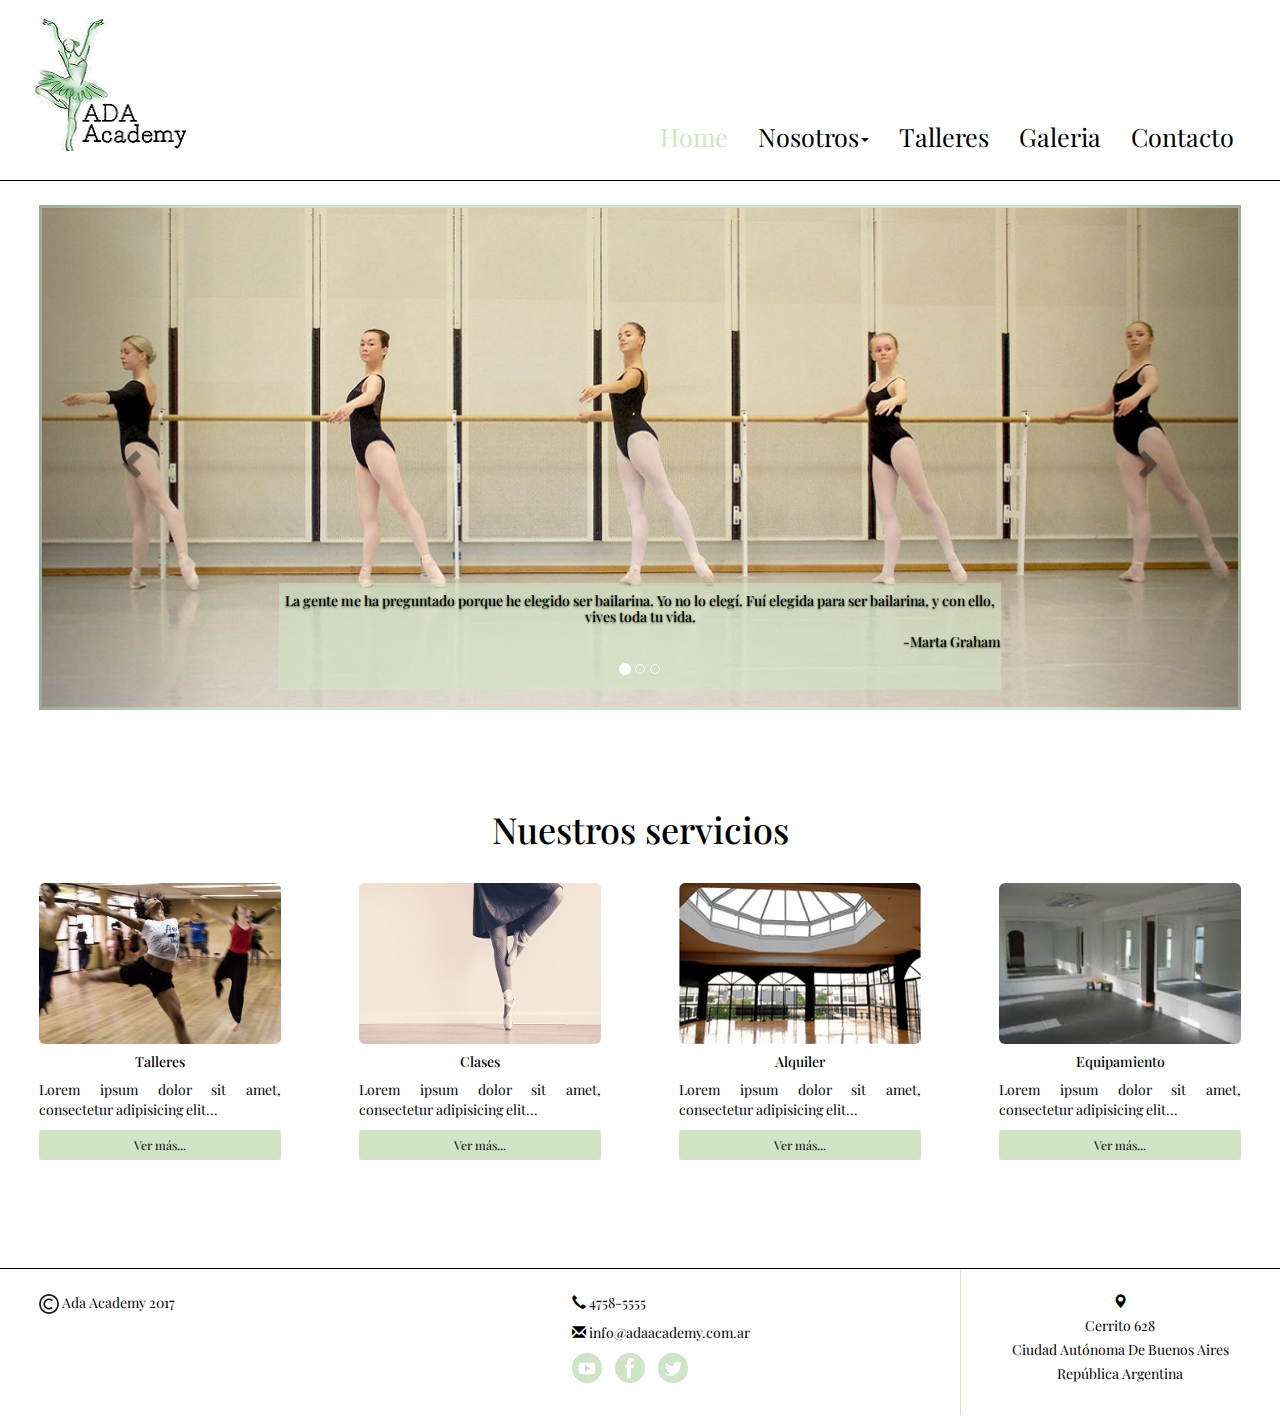
==== index.html @ 0f06bae1 "HTML5, CSS3, BOOTSTRAP e IMG: HOME - Codeo la página del sitio." ====
<!DOCTYPE html>
<html lang="en">
<head>
	<meta charset="UTF-8">
	<meta name="viewport" content="width=device-width, user-scalable=no, initial-scale=1.0, maximum-scale=1.0, minimum-scale=1.0">
	<title>Home</title>
	<link href="https://fonts.googleapis.com/css?family=Lora|Playfair+Display" rel="stylesheet">
	<link rel="stylesheet" type="text/css" href="bootstrap-3.3.7/css/bootstrap.min.css">
	<link rel="stylesheet" type="text/css" href="css/home.css">
	<link rel="stylesheet" type="text/css" href="css/headerFooter.css">
	

	<script src="https://ajax.googleapis.com/ajax/libs/jquery/3.2.1/jquery.min.js"></script>
	<script src="https://maxcdn.bootstrapcdn.com/bootstrap/3.3.7/js/bootstrap.min.js"></script>
</head>
<body>
	<div class="container-fluid">
		<header class="row">
		    <nav class="col-lg-12 col-md-12 col-sm-12 col-xs-12 navbar">
				<div class="navbar-header">
					<img class="pull-left img-responsive hidden-lg hidden-md" src="img/130x130-navBrandAda.jpg" alt="">
					<img class="pull-left img-responsive hidden-sm hidden-xs" src="img/170x150-navBrandAda.jpg" alt="">
			        <button type="button" class="navbar-toggle btn btn-lg pull-right" data-toggle="collapse" data-target="#myFirstNavbar" >
        			<span class="glyphicon glyphicon-menu-hamburger" aria-hidden="true"></span>
					</button>        
				</div>        
		        <div class="collapse navbar-collapse" id="myFirstNavbar">
				    <ul class="nav navbar-nav pull-right hidden-xs ulLg">
				        <li class="active"><a href="#">Home</a></li>
				        <li class="dropdown">
							<a class="dropdown-toggle" data-toggle="dropdown" href="html/Nosotros.html">Nosotros<span class="caret"></span></a>
							<ul class="dropdown-menu" id="ulXs">
								<li class="well-sm"><a href="html/Nosotros.html">Nuestra Historia</a></li>
								<li class="well-sm"><a href="html/Nosotros.html#Nuestras Instalaciones">Nuestras Instalaciones</a></li>
								<li class="well-sm"><a href="html/Nosotros.html#Nuestros Servicios">Nuestros Servicios</a></li>
								<li class="well-sm"><a href="html/Nosotros.html#Nuestros Docentes">Nuestros Docentes</a></li>
							</ul>
						</li>
				        <li><a href="html/talleres.html">Talleres</a></li>
				        <li><a href="html/galeria.html">Galeria</a></li>
				        <li><a href="html/contact.html">Contacto</a></li>
				    </ul>
				    <ul class="nav navbar-nav hidden-lg hidden-md hidden-sm" id="ulXs"> 
				        <li class="active"><a href="#">Home</a></li>
				        <li class="dropdown">
							<a class="dropdown-toggle" data-toggle="dropdown" href="html/Nosotros.html">Nosotros<span class="caret"></span></a>
							<ul class="dropdown-menu">
								<li><a href="html/Nosotros.html">Nuestra Historia</a></li>
								<li><a href="html/Nosotros.html#Nuestras Instalaciones">Nuestras Instalaciones</a></li>
								<li><a href="html/Nosotros.html#Nuestros Servicios">Nuestros Servicios</a></li>
								<li><a href="html/Nosotros.html#Nuestros Docentes">Nuestros Docentes</a></li>
							</ul>
						</li>
				        <li><a href="html/talleres.html">Talleres</a></li>
				        <li><a href="html/galeria.html">Galeria</a></li>
				        <li><a href="html/contact.html">Contacto</a></li>
				    </ul>
			    </div>
		    </nav>	  
		</header>
		
		<main class="row">
            <div class="col-lg-12 col-md-12 col-sm-12 col-xs-12">
	        	<section class="row well-lg">
	        		<!--div class="col-lg-1"></div-->
	        		<div class="col-lg-12">  
						<div id="myCarousel" class="carousel slide" data-ride="carousel">
						    <!-- Indicators -->
						    <ol class="carousel-indicators">
						      	<li data-target="#myCarousel" data-slide-to="0" class="active"></li>
						      	<li data-target="#myCarousel" data-slide-to="1"></li>
						      	<li data-target="#myCarousel" data-slide-to="2"></li>
						    </ol>
	
					    <!-- Wrapper for slides -->
						    <div class="carousel-inner">
                                <div class="item active">
						        	<img src="img/1200x500-homeStudio01.jpg" alt="Studio 01"">
						        	<div class="carousel-caption textSlider">
							            <h5>La gente me ha preguntado porque he elegido ser bailarina. Yo no lo elegí. Fuí elegida para ser  bailarina, y con ello, vives toda tu vida.<h5>
						                <h5 class="text-right">-Marta Graham</h5>
							        </div>
						      	</div>

		                        <div class="item">
						        	<img src="img/1200x500-homeStudio02.jpg" alt="Studio 02">
						        	<div class="carousel-caption textSlider">
							            <h4>Salón Amarrillo<h4>
						                <h5>Piso sólido de madera</h5>
							        </div>
						       	</div>
		
						      	<div class="item">
						        	<img src="img/1200x500-homeStudio03.jpg" alt="Studio 03"">
						        	<div class="carousel-caption textSlider">
							            <h4>Salón Azul<h4>
						                <h5>Piso sólido de porcelanato</h5>
							        </div>
						      	</div>
						    </div>
	
					    <!-- Left and right controls -->
						    <a class="left carousel-control" href="#myCarousel" data-slide="prev">
						      	<span class="glyphicon glyphicon-chevron-left"></span>
						      	<span class="sr-only">Previous</span>
						    </a>
						    <a class="right carousel-control" href="#myCarousel" data-slide="next">
						      	<span class="glyphicon glyphicon-chevron-right"></span>
						      	<span class="sr-only">Next</span>
						    </a>
					  	</div> 
	        		</div>				  
	        	    <!--div class="col-lg-1"></div-->
	        	</section>    
	        	
	        	<section class="row">
	        		<div class="col-lg-12 col-md-12 col-sm-12 col-xs-12">
	        			<h1 class="text-center">Nuestros servicios</h1>
	        		</div>
	        		<article class="col-lg-3 col-md-3 col-sm-6 col-xs-6">
	                	<div class="well-lg">
		                	<img class="img-responsive img-rounded" src="img/300x200-homeContemporaryDance.jpg" alt="Contemporary Dance">
		        	        <div class="caption text-justify">
		        				<h5 class="text-center">Talleres</h5>
		        				<p class="hidden-sm hidden-xs">Lorem ipsum dolor sit amet, consectetur adipisicing elit...</p>
		        				<a class="btn btn-block btn-sm" role="button" href="html/about.html"> Ver más...</a>
		        			</div>
	        			</div> 	
	        		</article>

	        		<article class="col-lg-3 col-md-3 col-sm-6 col-xs-6">
	                	<div class="well-lg">
		                	<img class="img-responsive img-rounded" src="img/300x200-homeClass.jpg" alt="Class">
		        	        <div class="caption text-justify">
		        				<h5 class="text-center">Clases</h5>
		        				<p class="hidden-sm hidden-xs">Lorem ipsum dolor sit amet, consectetur adipisicing elit...</p>
		        				<a class="btn btn-block btn-sm" role="button" href="html/about.html"> Ver más...</a>
		        			</div> 	
	        			</div>
	        		</article>

	        		<article class="col-lg-3 col-md-3 col-sm-6 col-xs-6">
	                	<div class="well-lg">
		                	<img class="img-responsive img-rounded" src="img/300x200-homeStudioRental.jpg" alt="Studio Rental">	    
		                	<div class="caption text-justify">
		        				<h5 class="text-center">Alquiler</h5>
		        				<p class="hidden-sm hidden-xs">Lorem ipsum dolor sit amet, consectetur adipisicing elit...</p>
		        				<a class="btn btn-block btn-sm" role="button" href="html/about.html"> Ver más...</a>
		        			</div>
	        			</div> 	
	        		</article>

	        		<article class="col-lg-3 col-md-3 col-sm-6 col-xs-6">
	                	<div class="well-lg">
		                	<img class="img-responsive img-rounded" src="img/300x200-homeEquipment.jpg" alt="Home Equipment">	    
		                	<div class="caption text-justify">
		        				<h5 class="text-center">Equipamiento</h5>
		        				<p class="hidden-sm hidden-xs">Lorem ipsum dolor sit amet, consectetur adipisicing elit...</p>
		        				<a class="btn btn-block btn-sm" role="button" href="html/about.html"> Ver más...</a>
		        			</div>
	        			</div> 	
	        		</article>
	        	</section>
	        </div>
		</main>
		
		<footer class="row">
		    <div class="col-lg-5 col-md-5 col-sm-5 hidden-xs copyRight">	
                <div class="well-lg">
                <p><img src="img/20x20-copyRight.jpg" alt="">  Ada Academy 2017</p>
                </div>
			</div>

			<div class="col-lg-4 col-md-4 col-sm-4 col-xs-7 net">
				<ul class="well-lg">
					<li><p><span class="glyphicon glyphicon-earphone"></span>  4758-5555</p></li>
					<li><p><span class="glyphicon glyphicon-envelope"></span>  info@adaacademy.com.ar</p></li>
					<li>
						<ul class="list-inline">
							<li><a href="#"><img src="img/30x30-brandYoutube.jpg" alt=""></a></li>
							<li><a href="#"><img src="img/30x30-brandFacebook.jpg" alt=""></a></li>
							<li><a href="#"><img src="img/30x30-brandTwitter.jpg" alt=""></a></li>
						</ul>
					</li>
				</ul>					
			</div>

			<div class="col-lg-3 col-md-3 col-sm-3 col-xs-5  map">
			    <div class="caption text-center well-lg">
					<p><span class="glyphicon glyphicon-map-marker"></span></p>
					<p>Cerrito 628</p>
					<p>Ciudad Autónoma De Buenos Aires</p>
	                <p>República Argentina</p>
				</div>
			</div>
        </footer>
	</div>
</body>
<!-- **************************** Version 0.0 **************************************** -->
</html
---- css/home.css ----
/**********************PRINCIPAL*****************************/
main section{
	margin-bottom: 4em;
}

main section>div img{
	background: #D0E5C6;
	padding: 0.2em;
}

main article>div>div>a{
	background-color: #D0E5C6;
	color: #000000;	
}

main .textSlider{
    background: rgba(208, 229, 198, 0.5);
    padding-top: 0em;
    color: #000000;
}
/*******************FIN PRINCIPAL***************************/
---- css/headerFooter.css ----
/*{
	border: 1px solid black;
}*/
*{
	font-family: 'Playfair Display', sans-serif;
    color: #000000;	
}

body{
	background:#FFFFFF;
}


/*******************HEADER***************************/
header{
    border-bottom: 0.1em solid #000000;
}

header a{
	color: #000000;
}

header .active a{
	color: #D0E5C6 !important;
}

header .nav>li>a:hover{
	background-color: #D0E5C6;
	color: #FFFFFF;
}

header nav>div>ul.ulLg>li>a{
	font-size: 1.8em;
	margin-top: 4.4em;
	border-bottom: 0em;
	padding-bottom: 0.5em;
}

header #ulXs li{
	border-bottom: 0.1em solid #D0E5C6;
}


/*******************FOOTER***************************/
footer{
    margin-top: 2em;
	border-top: 0.1em solid #000000;
}

footer li, footer .net a{
    list-style: none;
    color: #000000;	
   /* font-size: 1.1em;*/
    /*line-height: 1.3em;*/
}

footer .map{
	border-left: 0.1em solid #D0E5C6;
	/*font-size: 1.1em;*/
    line-height: 1em;
}

footer .copyRight{
	/*font-size: 1.1em;*/
}

/*************************************** Version 0.0 ******************************************/
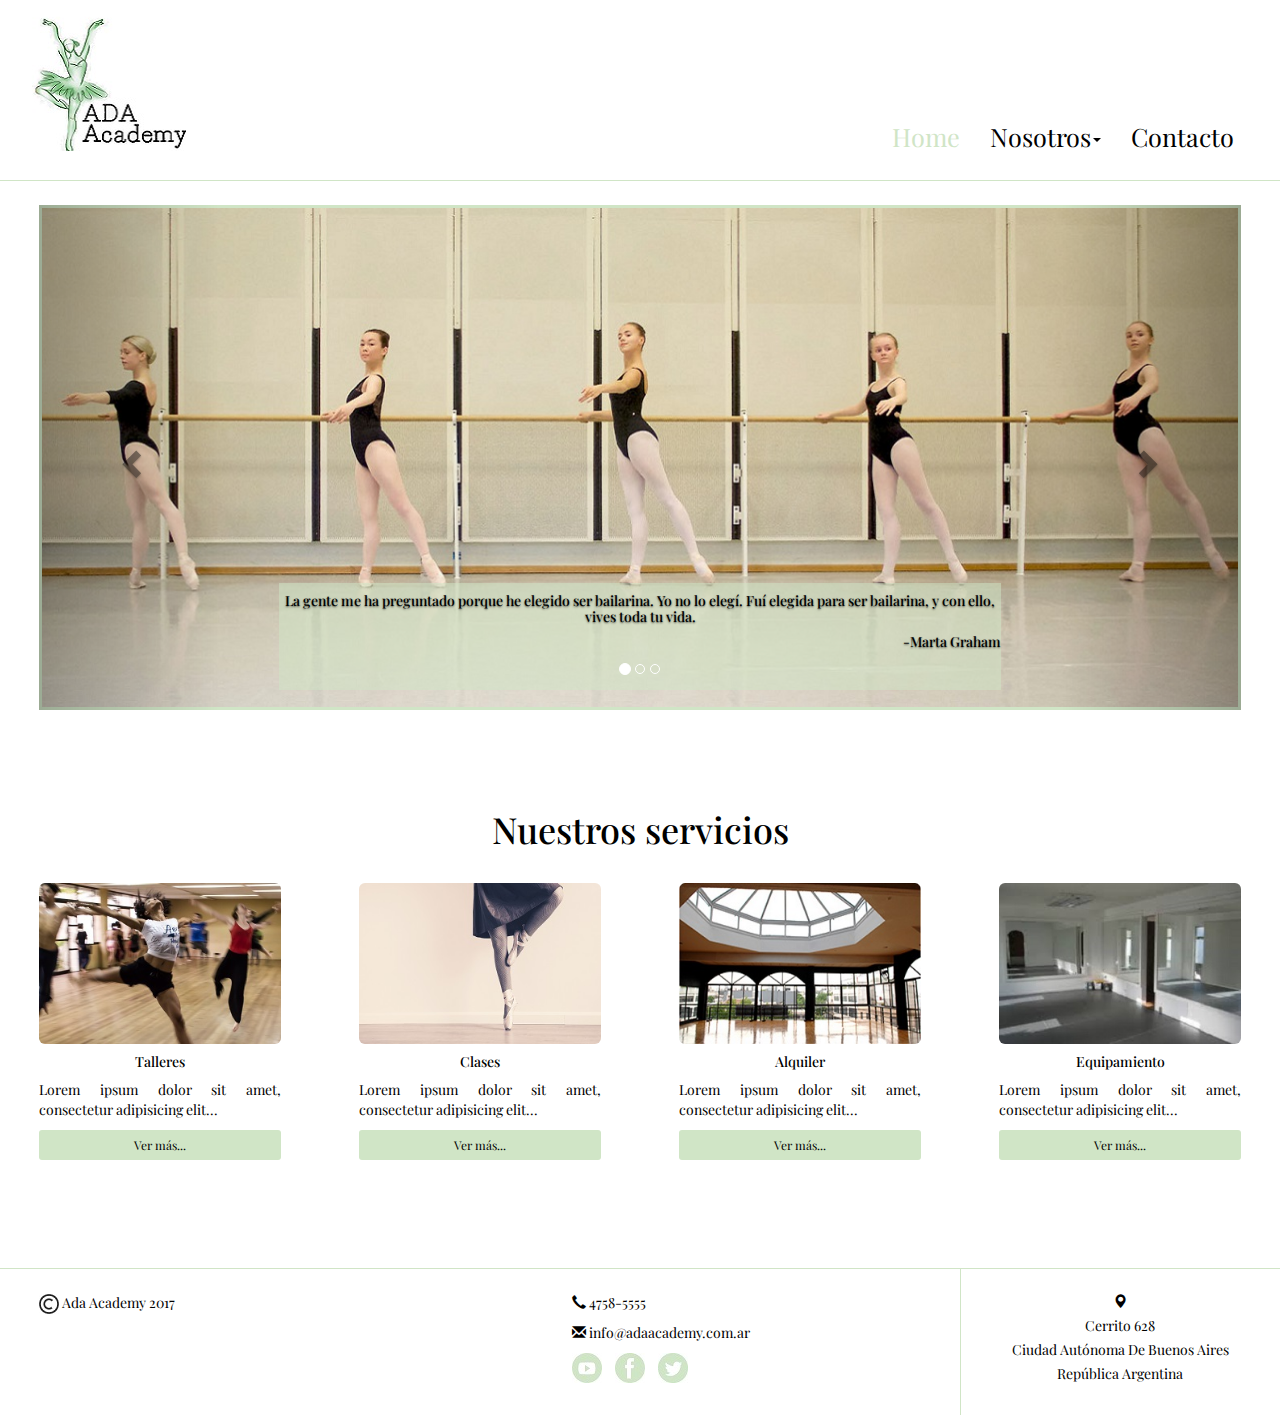
==== commit de29485a: "Reduzco la cantidad de item del menú, modifico el css de contacto y agrego la validación de los dato" ====
--- a/index.html
+++ b/index.html
@@ -36,8 +36,8 @@
 								<li class="well-sm"><a href="html/Nosotros.html#Nuestros Docentes">Nuestros Docentes</a></li>
 							</ul>
 						</li>
-				        <li><a href="html/talleres.html">Talleres</a></li>
-				        <li><a href="html/galeria.html">Galeria</a></li>
+				        <!--li><a href="html/talleres.html">Talleres</a></li>
+				        <li><a href="html/galeria.html">Galeria</a></li-->
 				        <li><a href="html/contact.html">Contacto</a></li>
 				    </ul>
 				    <ul class="nav navbar-nav hidden-lg hidden-md hidden-sm" id="ulXs"> 
@@ -51,8 +51,8 @@
 								<li><a href="html/Nosotros.html#Nuestros Docentes">Nuestros Docentes</a></li>
 							</ul>
 						</li>
-				        <li><a href="html/talleres.html">Talleres</a></li>
-				        <li><a href="html/galeria.html">Galeria</a></li>
+				        <!--li><a href="html/talleres.html">Talleres</a></li>
+				        <li><a href="html/galeria.html">Galeria</a></li-->
 				        <li><a href="html/contact.html">Contacto</a></li>
 				    </ul>
 			    </div>
--- a/css/headerFooter.css
+++ b/css/headerFooter.css
@@ -13,7 +13,7 @@
 
 /*******************HEADER***************************/
 header{
-    border-bottom: 0.1em solid #000000;
+    border-bottom: 0.1em solid #D0E5C6;
 }
 
 header a{
@@ -44,7 +44,7 @@
 /*******************FOOTER***************************/
 footer{
     margin-top: 2em;
-	border-top: 0.1em solid #000000;
+	border-top: 0.1em solid #D0E5C6;
 }
 
 footer li, footer .net a{
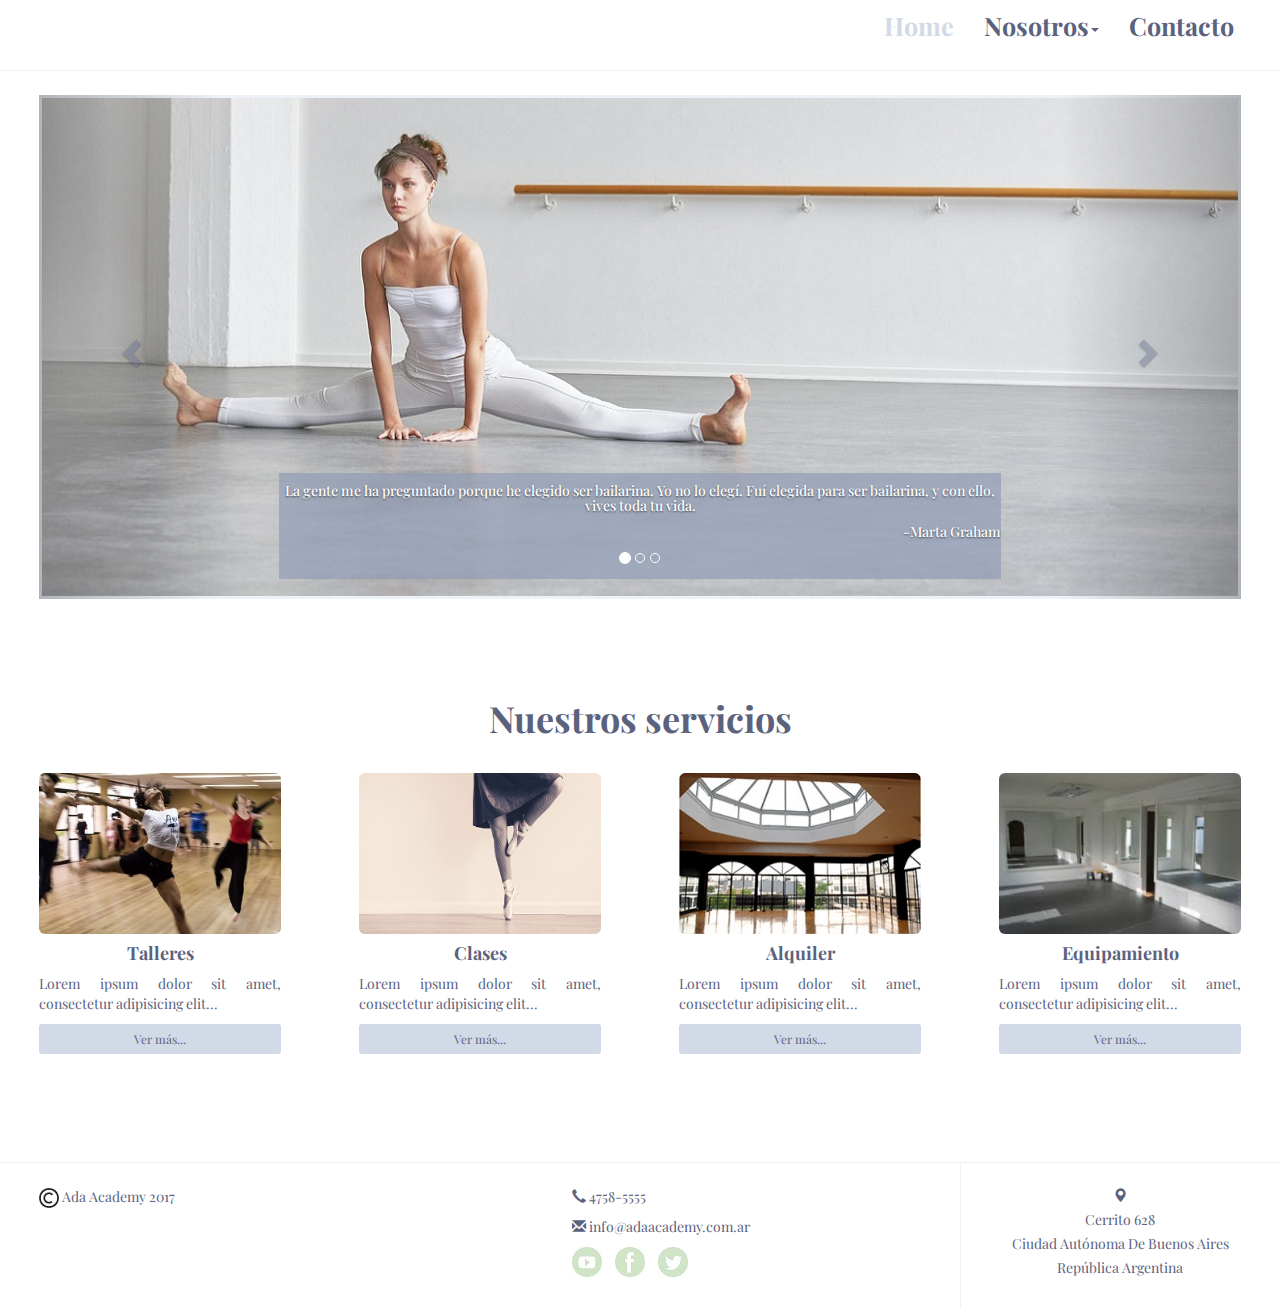
==== commit 1570d088: "Agrego la página 'aboutUs.html', imagenes y cambio la paleta de colores del index.html y contact.htm" ====
--- a/index.html
+++ b/index.html
@@ -4,22 +4,23 @@
 	<meta charset="UTF-8">
 	<meta name="viewport" content="width=device-width, user-scalable=no, initial-scale=1.0, maximum-scale=1.0, minimum-scale=1.0">
 	<title>Home</title>
+
 	<link href="https://fonts.googleapis.com/css?family=Lora|Playfair+Display" rel="stylesheet">
 	<link rel="stylesheet" type="text/css" href="bootstrap-3.3.7/css/bootstrap.min.css">
 	<link rel="stylesheet" type="text/css" href="css/home.css">
 	<link rel="stylesheet" type="text/css" href="css/headerFooter.css">
 	
 
-	<script src="https://ajax.googleapis.com/ajax/libs/jquery/3.2.1/jquery.min.js"></script>
-	<script src="https://maxcdn.bootstrapcdn.com/bootstrap/3.3.7/js/bootstrap.min.js"></script>
+	<script type="text/javascript" src="js/jquery-3.2.1.min.js"></script>
+    <script type="text/javascript" src="bootstrap-3.3.7/js/bootstrap.min.js"></script>
 </head>
 <body>
 	<div class="container-fluid">
 		<header class="row">
 		    <nav class="col-lg-12 col-md-12 col-sm-12 col-xs-12 navbar">
 				<div class="navbar-header">
-					<img class="pull-left img-responsive hidden-lg hidden-md" src="img/130x130-navBrandAda.jpg" alt="">
-					<img class="pull-left img-responsive hidden-sm hidden-xs" src="img/170x150-navBrandAda.jpg" alt="">
+					<!--img class="pull-left img-responsive hidden-lg hidden-md" src="img/130x130-navBrandAda.jpg" alt="">
+					<img class="pull-left img-responsive hidden-sm hidden-xs" src="img/170x150-navBrandAda.jpg" alt=""-->
 			        <button type="button" class="navbar-toggle btn btn-lg pull-right" data-toggle="collapse" data-target="#myFirstNavbar" >
         			<span class="glyphicon glyphicon-menu-hamburger" aria-hidden="true"></span>
 					</button>        
@@ -28,32 +29,32 @@
 				    <ul class="nav navbar-nav pull-right hidden-xs ulLg">
 				        <li class="active"><a href="#">Home</a></li>
 				        <li class="dropdown">
-							<a class="dropdown-toggle" data-toggle="dropdown" href="html/Nosotros.html">Nosotros<span class="caret"></span></a>
+							<a class="dropdown-toggle" data-toggle="dropdown" href="html/html/aboutUs.html">Nosotros<span class="caret"></span></a>
 							<ul class="dropdown-menu" id="ulXs">
-								<li class="well-sm"><a href="html/Nosotros.html">Nuestra Historia</a></li>
-								<li class="well-sm"><a href="html/Nosotros.html#Nuestras Instalaciones">Nuestras Instalaciones</a></li>
-								<li class="well-sm"><a href="html/Nosotros.html#Nuestros Servicios">Nuestros Servicios</a></li>
-								<li class="well-sm"><a href="html/Nosotros.html#Nuestros Docentes">Nuestros Docentes</a></li>
+								<li class="well-sm"><a href="html/aboutUs.html">Nuestra Historia</a></li>
+								<li class="well-sm"><a href="html/aboutUs.html#Nuestras Instalaciones">Nuestras Instalaciones</a></li>
+								<li class="well-sm"><a href="html/aboutUs.html#Nuestros Servicios">Nuestros Servicios</a></li>
+								<li class="well-sm"><a href="html/aboutUs.html#Nuestros Docentes">Nuestros Docentes</a></li>
 							</ul>
 						</li>
-				        <!--li><a href="html/talleres.html">Talleres</a></li>
-				        <li><a href="html/galeria.html">Galeria</a></li-->
+				        <!--li><a href="talleres.html">Talleres</a></li>
+				        <li><a href="galeria.html">Galeria</a></li-->
 				        <li><a href="html/contact.html">Contacto</a></li>
 				    </ul>
 				    <ul class="nav navbar-nav hidden-lg hidden-md hidden-sm" id="ulXs"> 
 				        <li class="active"><a href="#">Home</a></li>
 				        <li class="dropdown">
-							<a class="dropdown-toggle" data-toggle="dropdown" href="html/Nosotros.html">Nosotros<span class="caret"></span></a>
+							<a class="dropdown-toggle" data-toggle="dropdown" href="html/html/aboutUs.html">Nosotros<span class="caret"></span></a>
 							<ul class="dropdown-menu">
-								<li><a href="html/Nosotros.html">Nuestra Historia</a></li>
-								<li><a href="html/Nosotros.html#Nuestras Instalaciones">Nuestras Instalaciones</a></li>
-								<li><a href="html/Nosotros.html#Nuestros Servicios">Nuestros Servicios</a></li>
-								<li><a href="html/Nosotros.html#Nuestros Docentes">Nuestros Docentes</a></li>
+								<li><a href="html/aboutUs.html">Nuestra Historia</a></li>
+								<li><a href="html/aboutUs.html#Nuestras Instalaciones">Nuestras Instalaciones</a></li>
+								<li><a href="html/aboutUs.html#Nuestros Servicios">Nuestros Servicios</a></li>
+								<li><a href="html/aboutUs.html#Nuestros Docentes">Nuestros Docentes</a></li>
 							</ul>
 						</li>
-				        <!--li><a href="html/talleres.html">Talleres</a></li>
-				        <li><a href="html/galeria.html">Galeria</a></li-->
-				        <li><a href="html/contact.html">Contacto</a></li>
+				        <!--li><a href="talleres.html">Talleres</a></li>
+				        <li><a href="galeria.html">Galeria</a></li-->
+				        <li><a href="contact.html">Contacto</a></li>
 				    </ul>
 			    </div>
 		    </nav>	  
@@ -75,7 +76,7 @@
 					    <!-- Wrapper for slides -->
 						    <div class="carousel-inner">
                                 <div class="item active">
-						        	<img src="img/1200x500-homeStudio01.jpg" alt="Studio 01"">
+						        	<img src="img/1200x500-homePre03.jpg" alt="Studio 01"">
 						        	<div class="carousel-caption textSlider">
 							            <h5>La gente me ha preguntado porque he elegido ser bailarina. Yo no lo elegí. Fuí elegida para ser  bailarina, y con ello, vives toda tu vida.<h5>
 						                <h5 class="text-right">-Marta Graham</h5>
@@ -83,18 +84,18 @@
 						      	</div>
 
 		                        <div class="item">
-						        	<img src="img/1200x500-homeStudio02.jpg" alt="Studio 02">
+						        	<img src="img/1200x500-homePre00.jpg" alt="Studio 02">
 						        	<div class="carousel-caption textSlider">
-							            <h4>Salón Amarrillo<h4>
-						                <h5>Piso sólido de madera</h5>
+							            <h2>PRESENTACIÓN 2017<h2>
+						                <!--h5>Piso sólido de madera</h5-->
 							        </div>
 						       	</div>
 		
 						      	<div class="item">
-						        	<img src="img/1200x500-homeStudio03.jpg" alt="Studio 03"">
+						        	<img src="img/1200x500-homeStudio01.jpg" alt="Studio 03"">
 						        	<div class="carousel-caption textSlider">
-							            <h4>Salón Azul<h4>
-						                <h5>Piso sólido de porcelanato</h5>
+							            <h2>PRESENTACIÓN 2016<h2>
+						                <!--h5>Piso sólido de porcelanato</h5-->
 							        </div>
 						      	</div>
 						    </div>
@@ -121,7 +122,7 @@
 	                	<div class="well-lg">
 		                	<img class="img-responsive img-rounded" src="img/300x200-homeContemporaryDance.jpg" alt="Contemporary Dance">
 		        	        <div class="caption text-justify">
-		        				<h5 class="text-center">Talleres</h5>
+		        				<h4 class="text-center">Talleres</h4>
 		        				<p class="hidden-sm hidden-xs">Lorem ipsum dolor sit amet, consectetur adipisicing elit...</p>
 		        				<a class="btn btn-block btn-sm" role="button" href="html/about.html"> Ver más...</a>
 		        			</div>
@@ -132,7 +133,7 @@
 	                	<div class="well-lg">
 		                	<img class="img-responsive img-rounded" src="img/300x200-homeClass.jpg" alt="Class">
 		        	        <div class="caption text-justify">
-		        				<h5 class="text-center">Clases</h5>
+		        				<h4 class="text-center">Clases</h4>
 		        				<p class="hidden-sm hidden-xs">Lorem ipsum dolor sit amet, consectetur adipisicing elit...</p>
 		        				<a class="btn btn-block btn-sm" role="button" href="html/about.html"> Ver más...</a>
 		        			</div> 	
@@ -143,7 +144,7 @@
 	                	<div class="well-lg">
 		                	<img class="img-responsive img-rounded" src="img/300x200-homeStudioRental.jpg" alt="Studio Rental">	    
 		                	<div class="caption text-justify">
-		        				<h5 class="text-center">Alquiler</h5>
+		        				<h4 class="text-center">Alquiler</h4>
 		        				<p class="hidden-sm hidden-xs">Lorem ipsum dolor sit amet, consectetur adipisicing elit...</p>
 		        				<a class="btn btn-block btn-sm" role="button" href="html/about.html"> Ver más...</a>
 		        			</div>
@@ -154,7 +155,7 @@
 	                	<div class="well-lg">
 		                	<img class="img-responsive img-rounded" src="img/300x200-homeEquipment.jpg" alt="Home Equipment">	    
 		                	<div class="caption text-justify">
-		        				<h5 class="text-center">Equipamiento</h5>
+		        				<h4 class="text-center">Equipamiento</h4>
 		        				<p class="hidden-sm hidden-xs">Lorem ipsum dolor sit amet, consectetur adipisicing elit...</p>
 		        				<a class="btn btn-block btn-sm" role="button" href="html/about.html"> Ver más...</a>
 		        			</div>
--- a/css/home.css
+++ b/css/home.css
@@ -5,18 +5,23 @@
 }
 
 main section>div img{
-	background: #D0E5C6;
+	background: #edf2f8;
 	padding: 0.2em;
 }
 
 main article>div>div>a{
-	background-color: #D0E5C6;
-	color: #000000;	
+	background-color: #d2dae7;
+	color: #5b627e;	
 }
 
 main .textSlider{
-    background: rgba(208, 229, 198, 0.5);
+    background: rgba(145, 157, 183, 0.7);
     padding-top: 0em;
-    color: #000000;
+    color: #ffffff;
+    font-weight: normal;
+}
+
+main h4, main h1{
+	font-weight: bold;
 }
 /*******************FIN PRINCIPAL***************************/--- a/css/headerFooter.css
+++ b/css/headerFooter.css
@@ -3,48 +3,51 @@
 }*/
 *{
 	font-family: 'Playfair Display', sans-serif;
-    color: #000000;	
+    color: #5b627e;
+
+    /*#99a5a5; 	*/
 }
 
 body{
-	background:#FFFFFF;
+	background: #ffffff;
 }
 
 
 /*******************HEADER***************************/
 header{
-    border-bottom: 0.1em solid #D0E5C6;
+    border-bottom: 0.1em solid #edf2f8;
 }
 
 header a{
-	color: #000000;
+	color: #5b627e;
+	font-weight: bold;
 }
 
 header .active a{
-	color: #D0E5C6 !important;
+	color: #d2dae7 !important;
 }
 
 header .nav>li>a:hover{
-	background-color: #D0E5C6;
+	background-color: #d2dae7;
 	color: #FFFFFF;
 }
 
 header nav>div>ul.ulLg>li>a{
 	font-size: 1.8em;
-	margin-top: 4.4em;
+	/*margin-top: 4.4em;*/
 	border-bottom: 0em;
 	padding-bottom: 0.5em;
 }
 
 header #ulXs li{
-	border-bottom: 0.1em solid #D0E5C6;
+	border-bottom: 0.1em solid #edf2f8;
 }
 
 
 /*******************FOOTER***************************/
 footer{
     margin-top: 2em;
-	border-top: 0.1em solid #D0E5C6;
+	border-top: 0.1em solid #edf2f8;
 }
 
 footer li, footer .net a{
@@ -55,7 +58,7 @@
 }
 
 footer .map{
-	border-left: 0.1em solid #D0E5C6;
+	border-left: 0.1em solid #edf2f8;
 	/*font-size: 1.1em;*/
     line-height: 1em;
 }
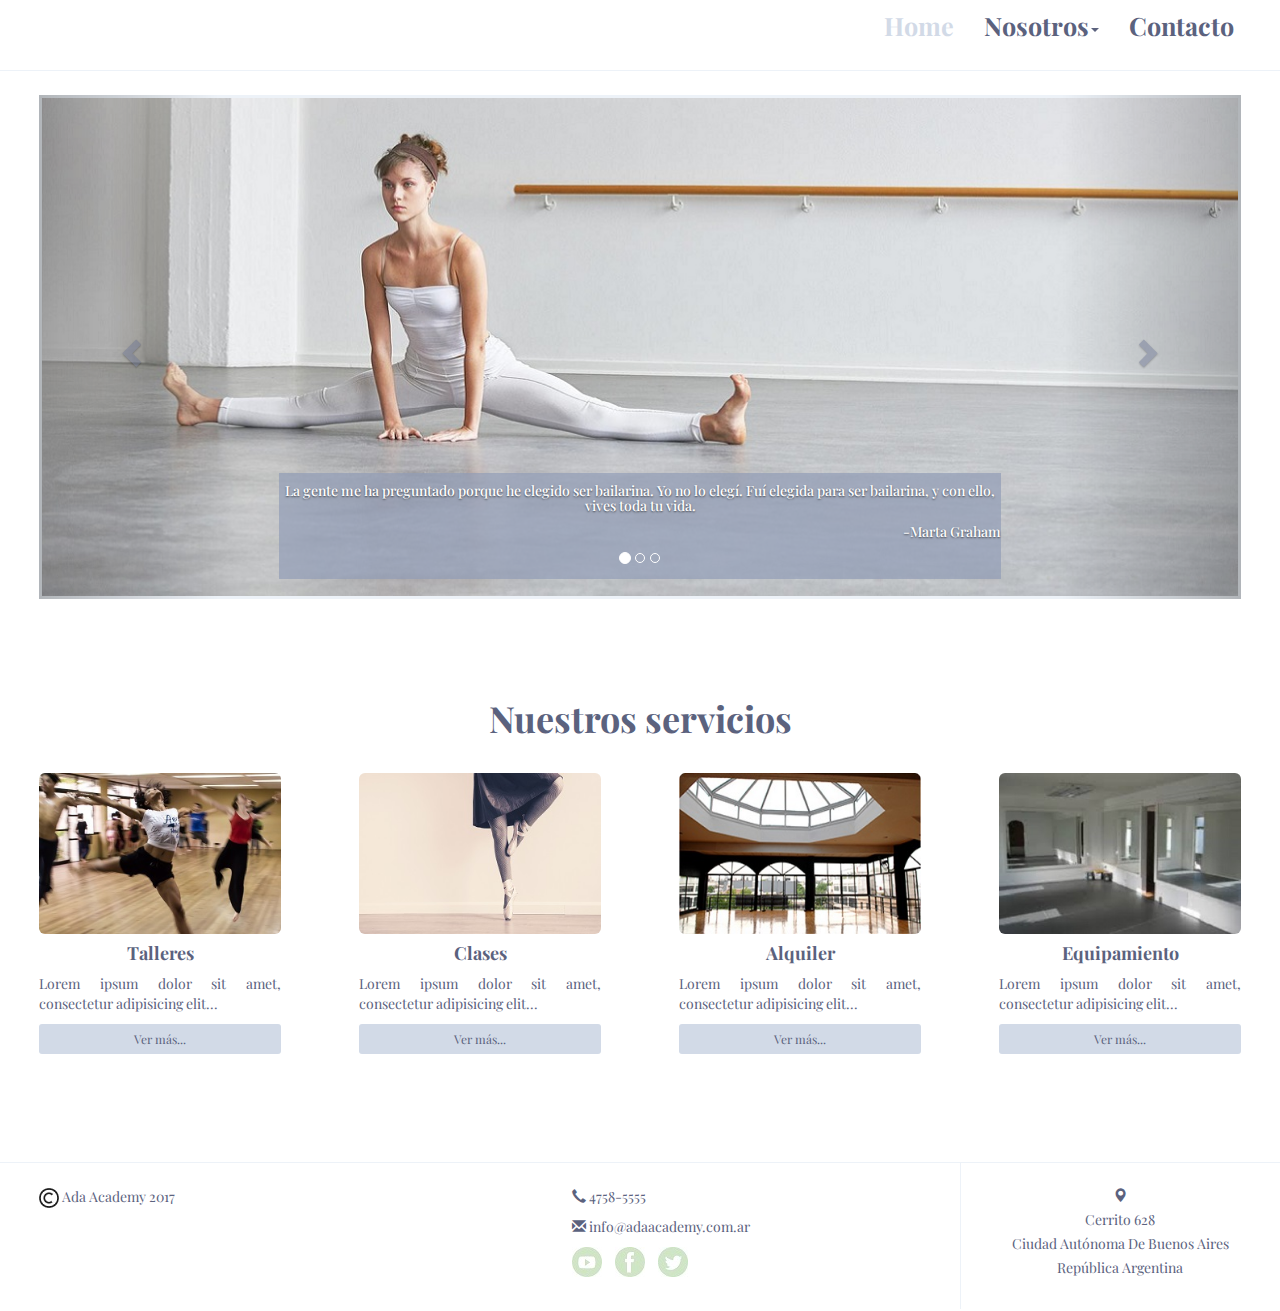
==== commit ff4ae7ec: "aboutUs.html: Modifico la página para que utilice anclas." ====
--- a/index.html
+++ b/index.html
@@ -31,10 +31,8 @@
 				        <li class="dropdown">
 							<a class="dropdown-toggle" data-toggle="dropdown" href="html/html/aboutUs.html">Nosotros<span class="caret"></span></a>
 							<ul class="dropdown-menu" id="ulXs">
-								<li class="well-sm"><a href="html/aboutUs.html">Nuestra Historia</a></li>
-								<li class="well-sm"><a href="html/aboutUs.html#Nuestras Instalaciones">Nuestras Instalaciones</a></li>
-								<li class="well-sm"><a href="html/aboutUs.html#Nuestros Servicios">Nuestros Servicios</a></li>
-								<li class="well-sm"><a href="html/aboutUs.html#Nuestros Docentes">Nuestros Docentes</a></li>
+								<li class="well-sm"><a href="html/aboutUs.html">Staff de docentes</a></li>
+								<li class="well-sm"><a href="html/aboutUs.html#equipment">Equipamiento</a></li>
 							</ul>
 						</li>
 				        <!--li><a href="talleres.html">Talleres</a></li>
@@ -46,10 +44,8 @@
 				        <li class="dropdown">
 							<a class="dropdown-toggle" data-toggle="dropdown" href="html/html/aboutUs.html">Nosotros<span class="caret"></span></a>
 							<ul class="dropdown-menu">
-								<li><a href="html/aboutUs.html">Nuestra Historia</a></li>
-								<li><a href="html/aboutUs.html#Nuestras Instalaciones">Nuestras Instalaciones</a></li>
-								<li><a href="html/aboutUs.html#Nuestros Servicios">Nuestros Servicios</a></li>
-								<li><a href="html/aboutUs.html#Nuestros Docentes">Nuestros Docentes</a></li>
+								<li><a href="html/aboutUs.html">Staff de docentes</a></li>
+								<li><a href="html/aboutUs.html#equipment">Equipamiento</a></li>
 							</ul>
 						</li>
 				        <!--li><a href="talleres.html">Talleres</a></li>
--- a/css/headerFooter.css
+++ b/css/headerFooter.css
@@ -14,8 +14,10 @@
 
 
 /*******************HEADER***************************/
+
 header{
     border-bottom: 0.1em solid #edf2f8;
+
 }
 
 header a{
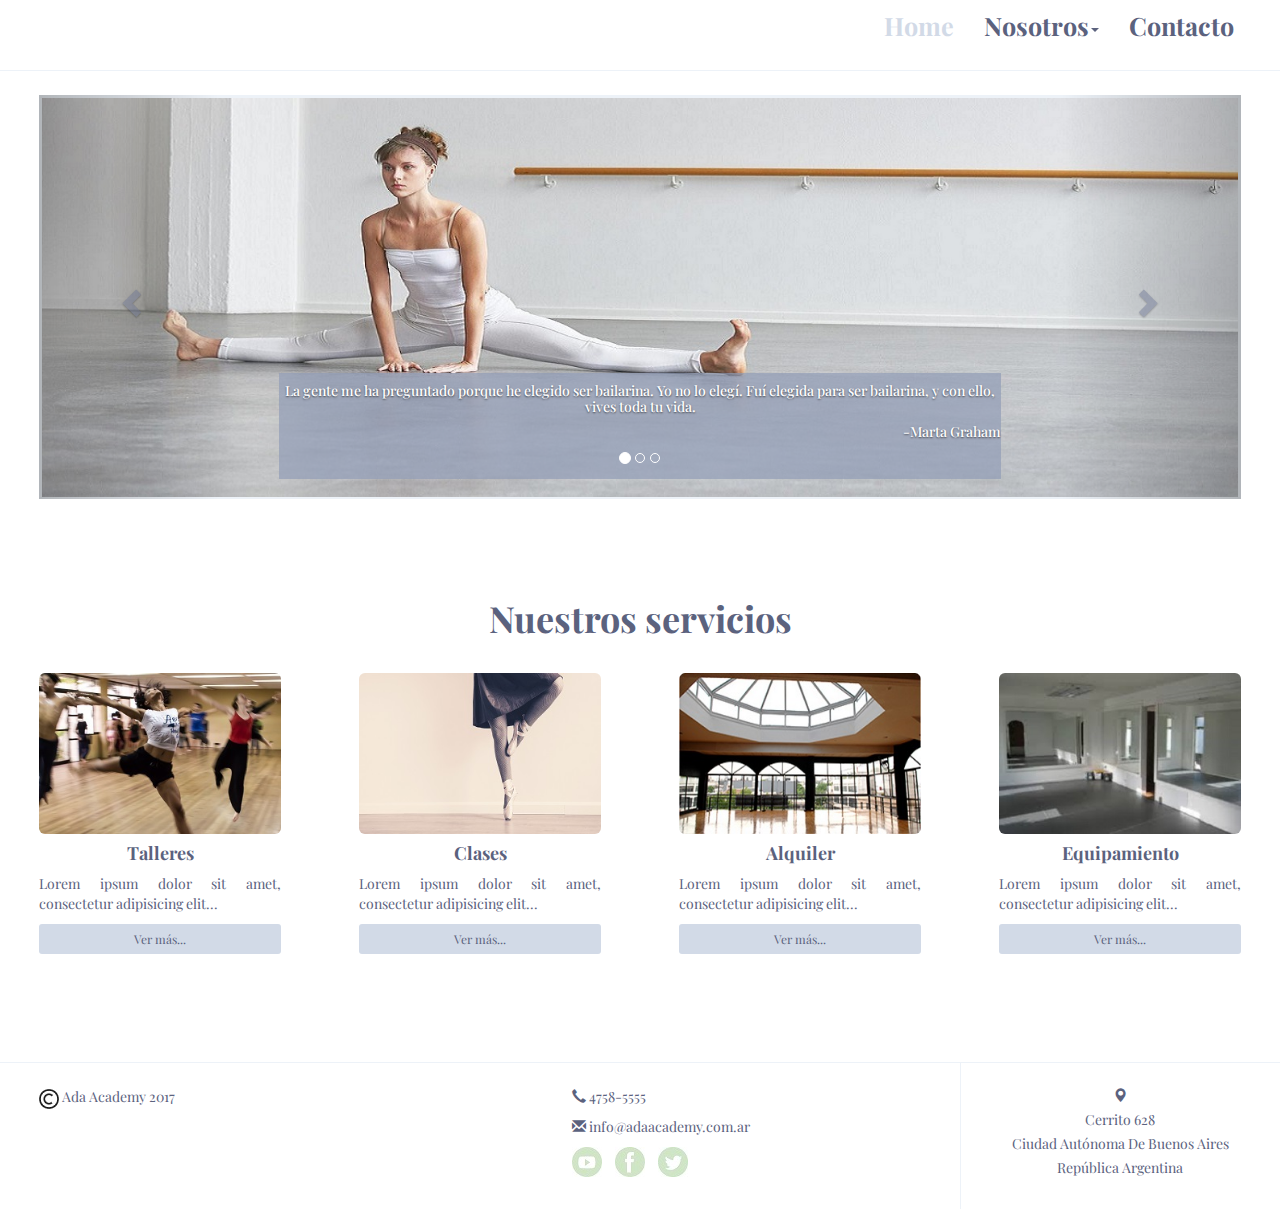
==== commit 6adba0f8: "Borro imágenes que no se utilizan en el sitio. Modifico el tamaño de las imágenes del slide. Cambio " ====
--- a/index.html
+++ b/index.html
@@ -72,7 +72,7 @@
 					    <!-- Wrapper for slides -->
 						    <div class="carousel-inner">
                                 <div class="item active">
-						        	<img src="img/1200x500-homePre03.jpg" alt="Studio 01"">
+						        	<img src="img/1500x500-homePre00.jpg" alt="Studio 01"">
 						        	<div class="carousel-caption textSlider">
 							            <h5>La gente me ha preguntado porque he elegido ser bailarina. Yo no lo elegí. Fuí elegida para ser  bailarina, y con ello, vives toda tu vida.<h5>
 						                <h5 class="text-right">-Marta Graham</h5>
@@ -80,7 +80,7 @@
 						      	</div>
 
 		                        <div class="item">
-						        	<img src="img/1200x500-homePre00.jpg" alt="Studio 02">
+						        	<img src="img/1500x500-homePre01.jpg" alt="Studio 02">
 						        	<div class="carousel-caption textSlider">
 							            <h2>PRESENTACIÓN 2017<h2>
 						                <!--h5>Piso sólido de madera</h5-->
@@ -88,7 +88,7 @@
 						       	</div>
 		
 						      	<div class="item">
-						        	<img src="img/1200x500-homeStudio01.jpg" alt="Studio 03"">
+						        	<img src="img/1500x500-homePre02.jpg" alt="Studio 03"">
 						        	<div class="carousel-caption textSlider">
 							            <h2>PRESENTACIÓN 2016<h2>
 						                <!--h5>Piso sólido de porcelanato</h5-->
